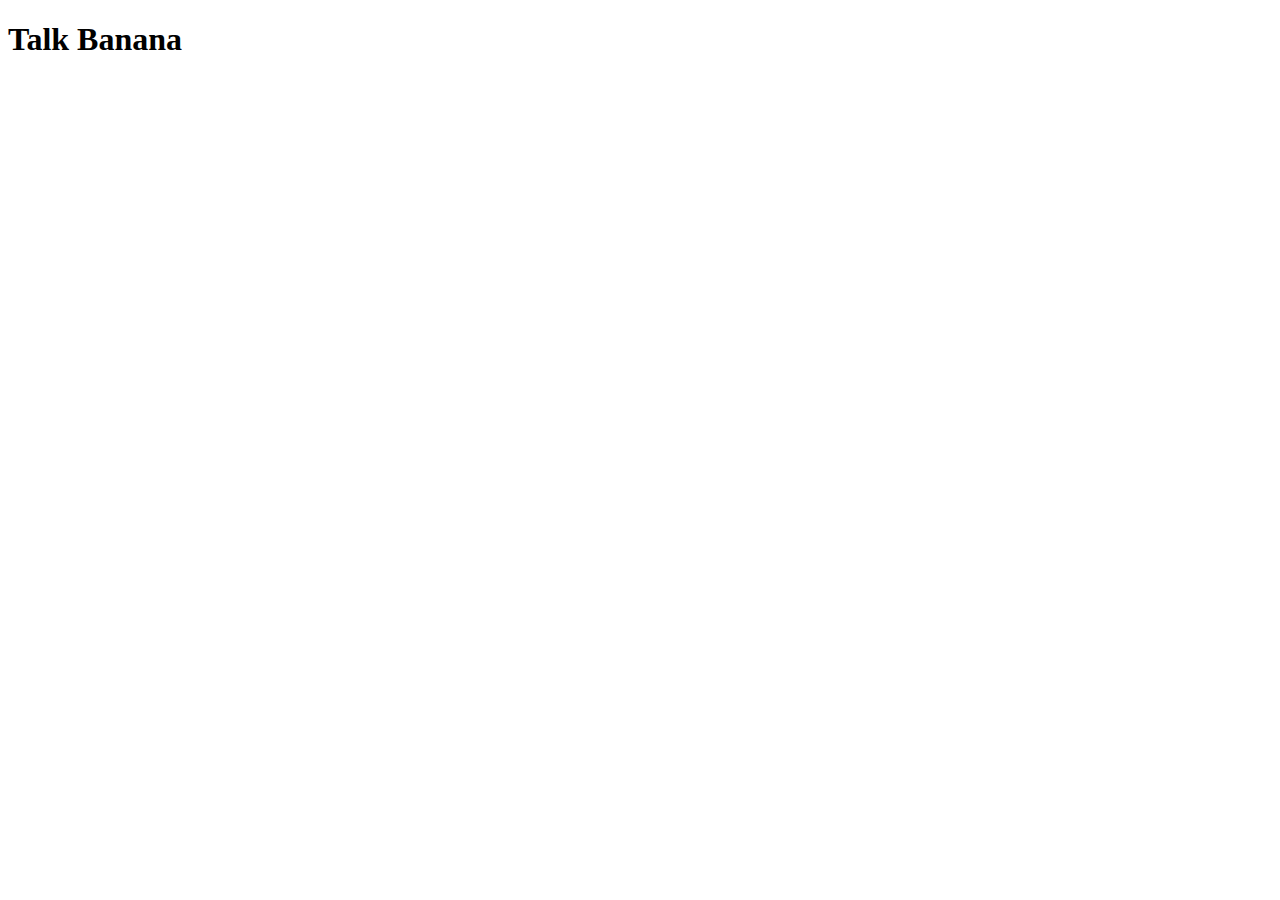
==== index.html @ 6890155f "updated index" ====
<!DOCTYPE html>
<html lang="en">
<head>
    <meta charset="UTF-8">
    <meta http-equiv="X-UA-Compatible" content="IE=edge">
    <meta name="viewport" content="width=device-width, initial-scale=1.0">
    <title>Banana Speak</title>
</head>
<body>
    <h1>Talk Banana</h1>
</body>
</html>
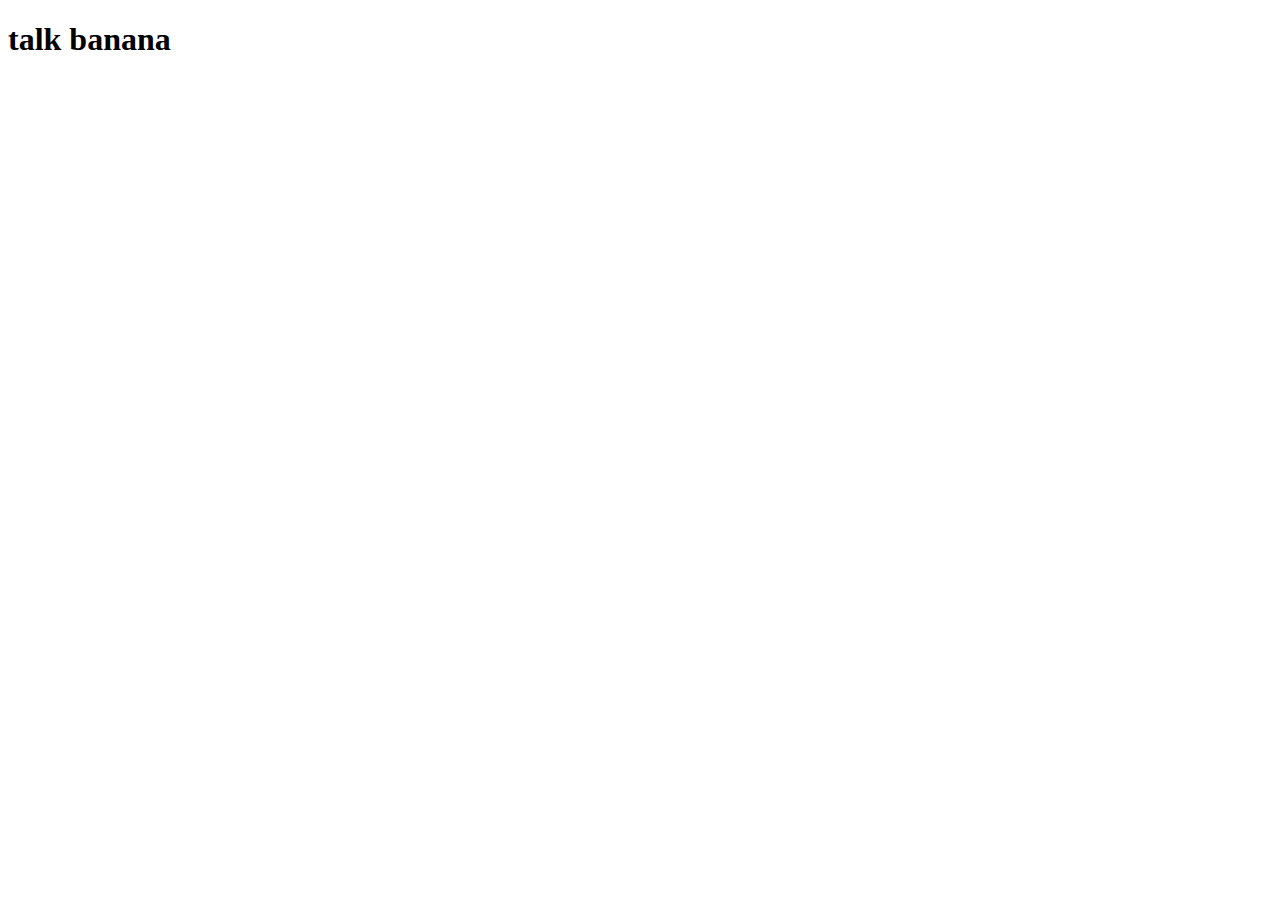
==== commit 1fe3f3e8: "initial commit" ====
--- a/index.html
+++ b/index.html
@@ -7,6 +7,7 @@
     <title>Banana Speak</title>
 </head>
 <body>
-    <h1>Talk Banana</h1>
+    <h1>talk banana</h1>
+    
 </body>
 </html>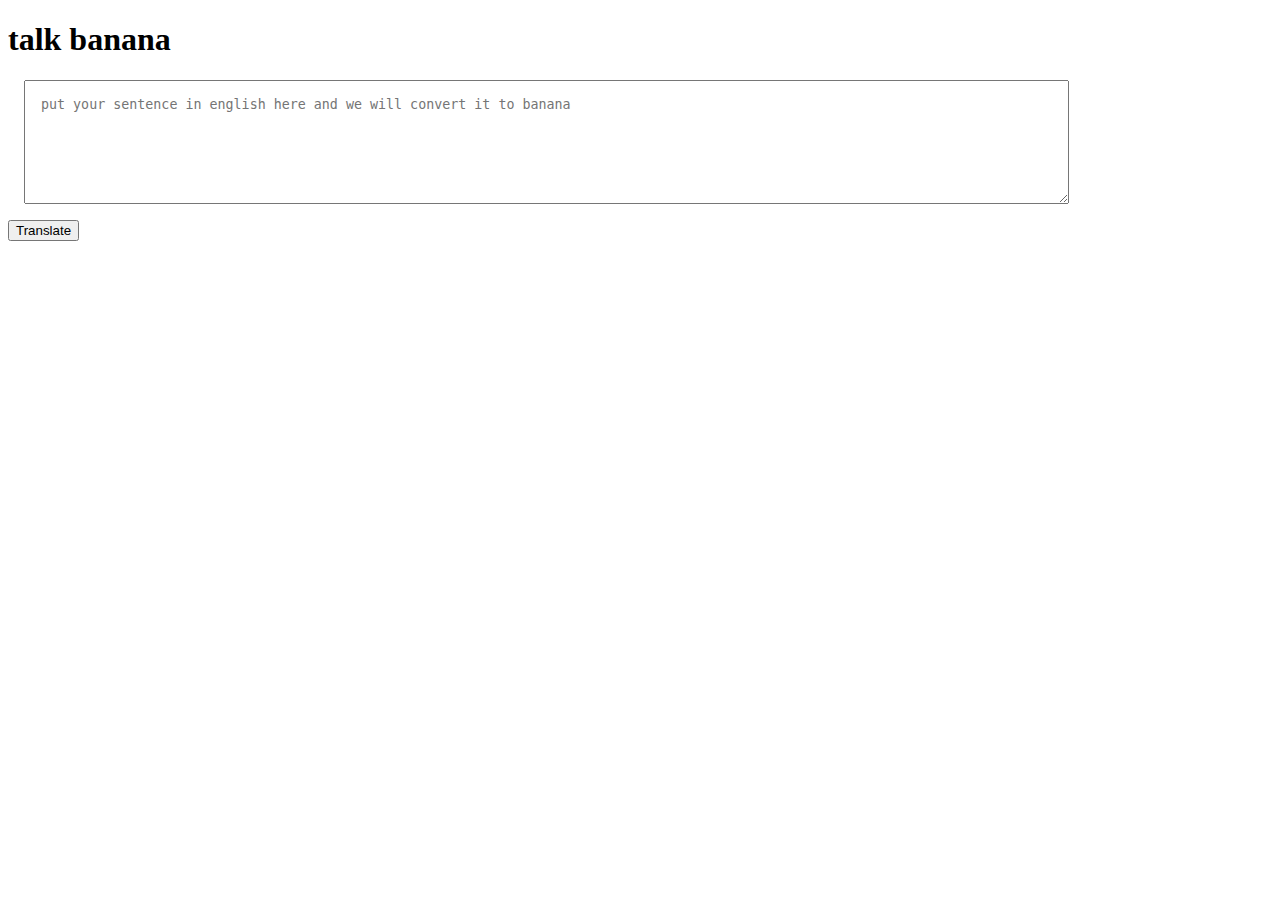
==== commit ee85c62b: "taking input in console" ====
--- a/index.html
+++ b/index.html
@@ -1,13 +1,28 @@
 <!DOCTYPE html>
 <html lang="en">
+
 <head>
     <meta charset="UTF-8">
     <meta http-equiv="X-UA-Compatible" content="IE=edge">
     <meta name="viewport" content="width=device-width, initial-scale=1.0">
     <title>Banana Speak</title>
-</head>
+    <style>
+        textarea {
+            width: 80%;
+            height: 10vh;
+            margin: 1rem;
+            padding: 1rem;
+            display: block;
+        }
+    </style>
+
 <body>
     <h1>talk banana</h1>
-    
+    <textarea id="txt-input"
+        placeholder="put your sentence in english here and we will convert it to banana"></textarea>
+    <button id="btn-translate">Translate</button>
+    <script src="app.js" type="text/javascript"></script>
+    </head>
 </body>
+
 </html>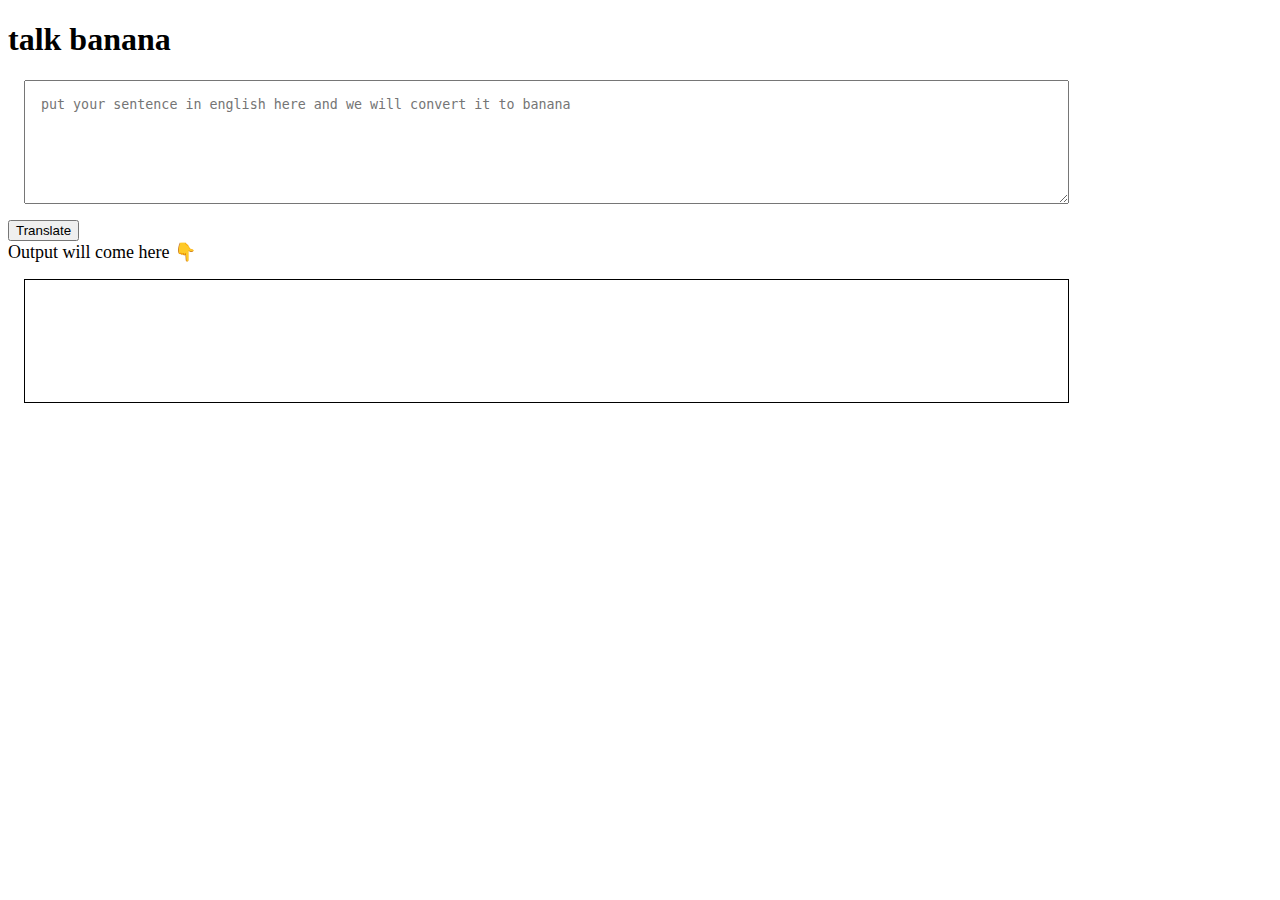
==== commit d8fa3135: "input output processing done" ====
--- a/index.html
+++ b/index.html
@@ -14,6 +14,14 @@
             padding: 1rem;
             display: block;
         }
+
+        #text-output{
+            width: 80%;
+            border: 1px solid black;
+            height: 10vh;
+            margin: 1rem;
+            padding: 1rem;
+        }
     </style>
 
 <body>
@@ -21,6 +29,8 @@
     <textarea id="txt-input"
         placeholder="put your sentence in english here and we will convert it to banana"></textarea>
     <button id="btn-translate">Translate</button>
+    <div style="font-size: large;">Output will come here 👇</div>
+    <div id="text-output"></div>
     <script src="app.js" type="text/javascript"></script>
     </head>
 </body>
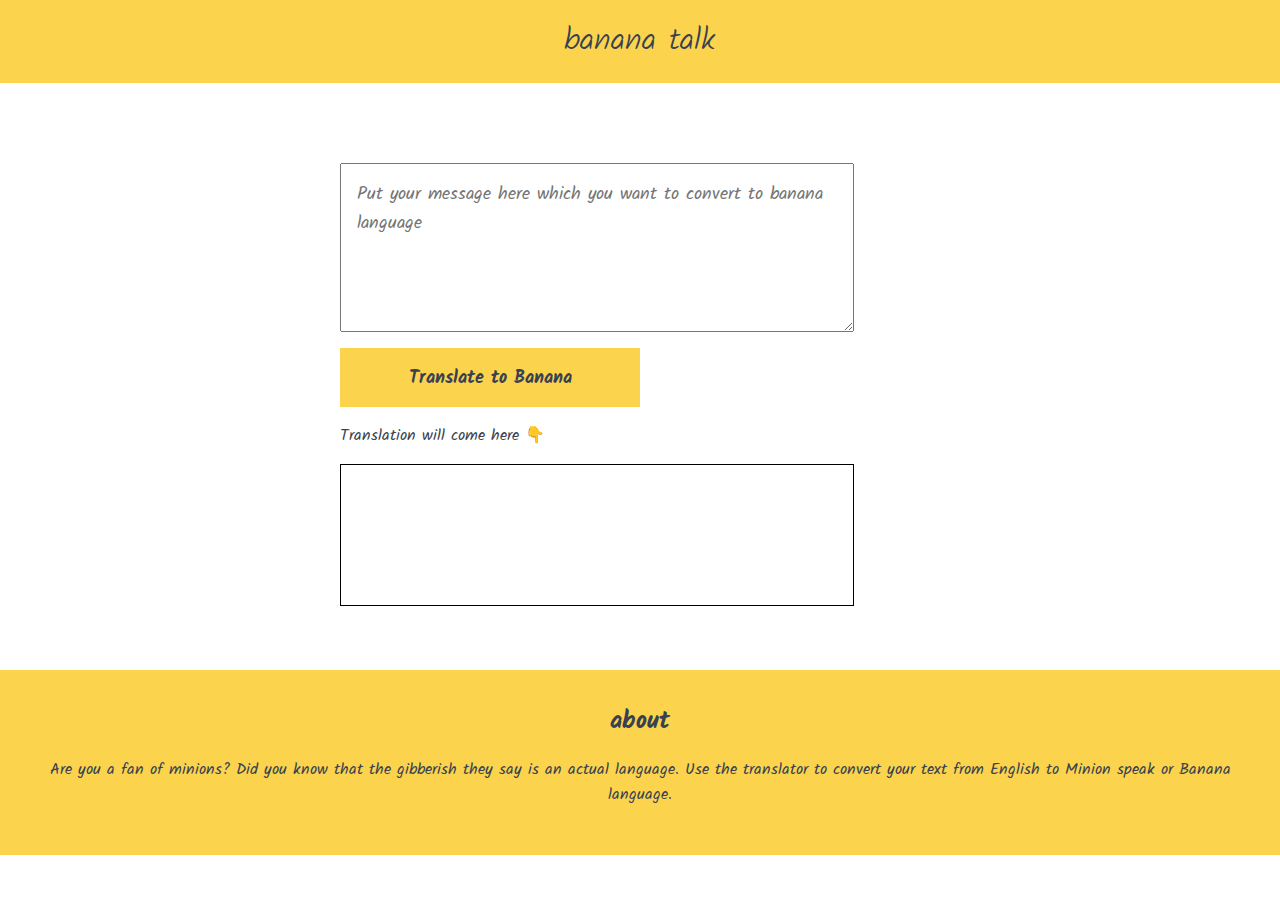
==== commit 5cb8316a: "Added the styles" ====
--- a/index.html
+++ b/index.html
@@ -6,31 +6,26 @@
     <meta http-equiv="X-UA-Compatible" content="IE=edge">
     <meta name="viewport" content="width=device-width, initial-scale=1.0">
     <title>Banana Speak</title>
-    <style>
-        textarea {
-            width: 80%;
-            height: 10vh;
-            margin: 1rem;
-            padding: 1rem;
-            display: block;
-        }
-
-        #text-output{
-            width: 80%;
-            border: 1px solid black;
-            height: 10vh;
-            margin: 1rem;
-            padding: 1rem;
-        }
-    </style>
+    <link href="/styles.css" rel="stylesheet" />
 
 <body>
-    <h1>talk banana</h1>
-    <textarea id="txt-input"
-        placeholder="put your sentence in english here and we will convert it to banana"></textarea>
-    <button id="btn-translate">Translate</button>
-    <div style="font-size: large;">Output will come here 👇</div>
-    <div id="text-output"></div>
+
+    <nav class="navigation container">
+        <div class="nav-brand">banana talk</div>
+    </nav>
+
+    <div class="container-center">
+        <textarea id="txt-input"
+            placeholder="Put your message here which you want to convert to banana language"></textarea>
+        <div id="btn-translate" class="btn">Translate to Banana</div>
+        <p>Translation will come here 👇</p>
+        <div id="text-output"></div>
+    </div>
+    <footer class="footer">
+        <div class="footer-header">about</div>
+        <p class="footer-content">Are you a fan of minions? Did you know that the gibberish they say is an actual
+            language. Use the translator to convert your text from English to Minion speak or Banana language.</p>
+    </footer>
     <script src="app.js" type="text/javascript"></script>
     </head>
 </body>
--- a/styles.css
+++ b/styles.css
@@ -0,0 +1,97 @@
+@import url('https://fonts.googleapis.com/css2?family=Kalam&display=swap');
+
+:root { 
+    --primary-color: #FCD34D;
+    --dark-gray: #9CA3AF;
+    --light-black: #374151
+}
+
+body{
+    font-family: 'Kalam', cursive;
+    margin: 0px;
+    color: var(--light-black);
+}
+
+.margin-md{
+    padding-top: 2rem;
+}
+
+/** container **/
+.container{
+    padding: 0rem 1rem;
+}
+
+.container-center{
+    max-width: 600px;
+    margin: auto
+}
+
+
+
+hr {
+    margin: 2rem 0rem;
+}
+
+
+/** navigation **/
+
+.navigation{
+    background-color: var(--primary-color);
+    padding: 1rem;
+    margin-bottom: 3rem;
+}
+
+
+.navigation .nav-brand{
+    font-weight: lighter;
+    text-align: center;
+    font-size: xx-large;
+}
+
+
+/** button **/
+
+.btn{
+    background-color: var(--primary-color);
+    width: 50%;
+    height: 3vh;
+    text-align: center;
+    font-weight: bold;
+    font-size: large;
+    padding: 1rem 0rem;
+}
+
+ /** footer **/
+.footer{
+    margin-top: 4rem;
+    background-color: var(--primary-color);
+    text-align: center;
+    padding: 2rem;
+}
+
+.footer .footer-header{
+    font-size: x-large;
+    font-weight: bold;
+}
+
+/** text area **/
+textarea {
+    width: 80%;
+    height: 15vh;
+    margin-top: 5rem;
+    margin-bottom: 1rem;
+    padding: 1rem;
+    display: block;
+    font-family: 'Kalam', cursive;
+    font-size: large;
+}
+
+/** text output **/
+
+#text-output{
+    width: 80%;
+    border: 1px solid black;
+    height: 12vh;
+    display: block;
+    padding: 1rem;
+}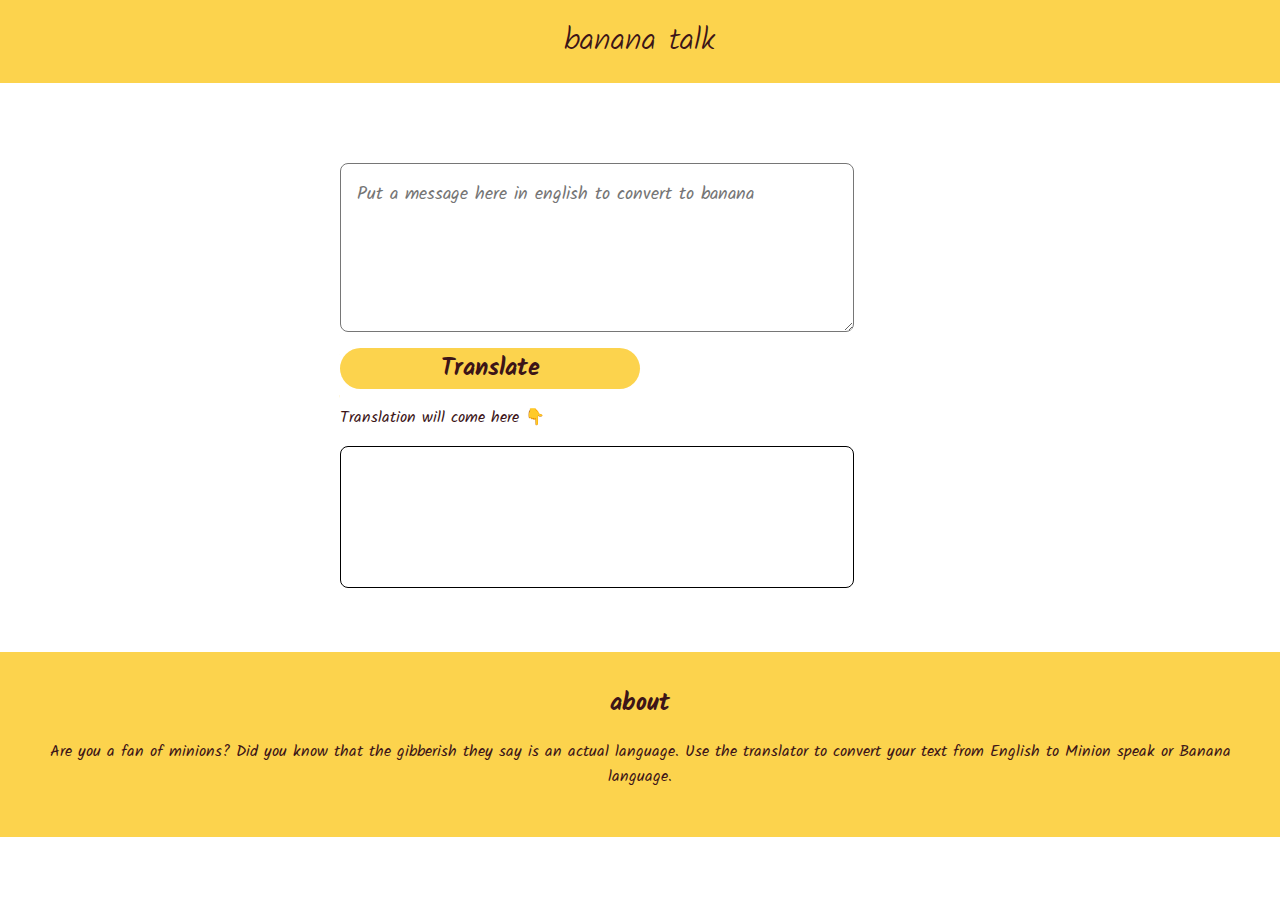
==== commit 5ea028f9: "updated styles" ====
--- a/index.html
+++ b/index.html
@@ -16,8 +16,8 @@
 
     <div class="container-center">
         <textarea id="txt-input"
-            placeholder="Put your message here which you want to convert to banana language"></textarea>
-        <div id="btn-translate" class="btn">Translate to Banana</div>
+            placeholder="Put a message here in english to convert to banana"></textarea>
+        <div id="btn-translate" class="btn">Translate</div>
         <p>Translation will come here 👇</p>
         <div id="text-output"></div>
     </div>
--- a/styles.css
+++ b/styles.css
@@ -3,7 +3,7 @@
 :root { 
     --primary-color: #FCD34D;
     --dark-gray: #9CA3AF;
-    --light-black: #374151
+    --light-black: #3C1518;
 }
 
 body{
@@ -23,7 +23,7 @@
 
 .container-center{
     max-width: 600px;
-    margin: auto
+    margin: auto;
 }
 
 
@@ -54,11 +54,14 @@
 .btn{
     background-color: var(--primary-color);
     width: 50%;
-    height: 3vh;
+    height: 1vh;
+    line-height: 1vh;
     text-align: center;
-    font-weight: bold;
-    font-size: large;
+    font-weight: bolder;
+    font-size: x-large;
+
     padding: 1rem 0rem;
+    border-radius: 2rem;
 }
 
  /** footer **/
@@ -84,6 +87,7 @@
     display: block;
     font-family: 'Kalam', cursive;
     font-size: large;
+    border-radius: 0.5rem;
 }
 
 /** text output **/
@@ -94,4 +98,5 @@
     height: 12vh;
     display: block;
     padding: 1rem;
+    border-radius: 0.5rem;
 }